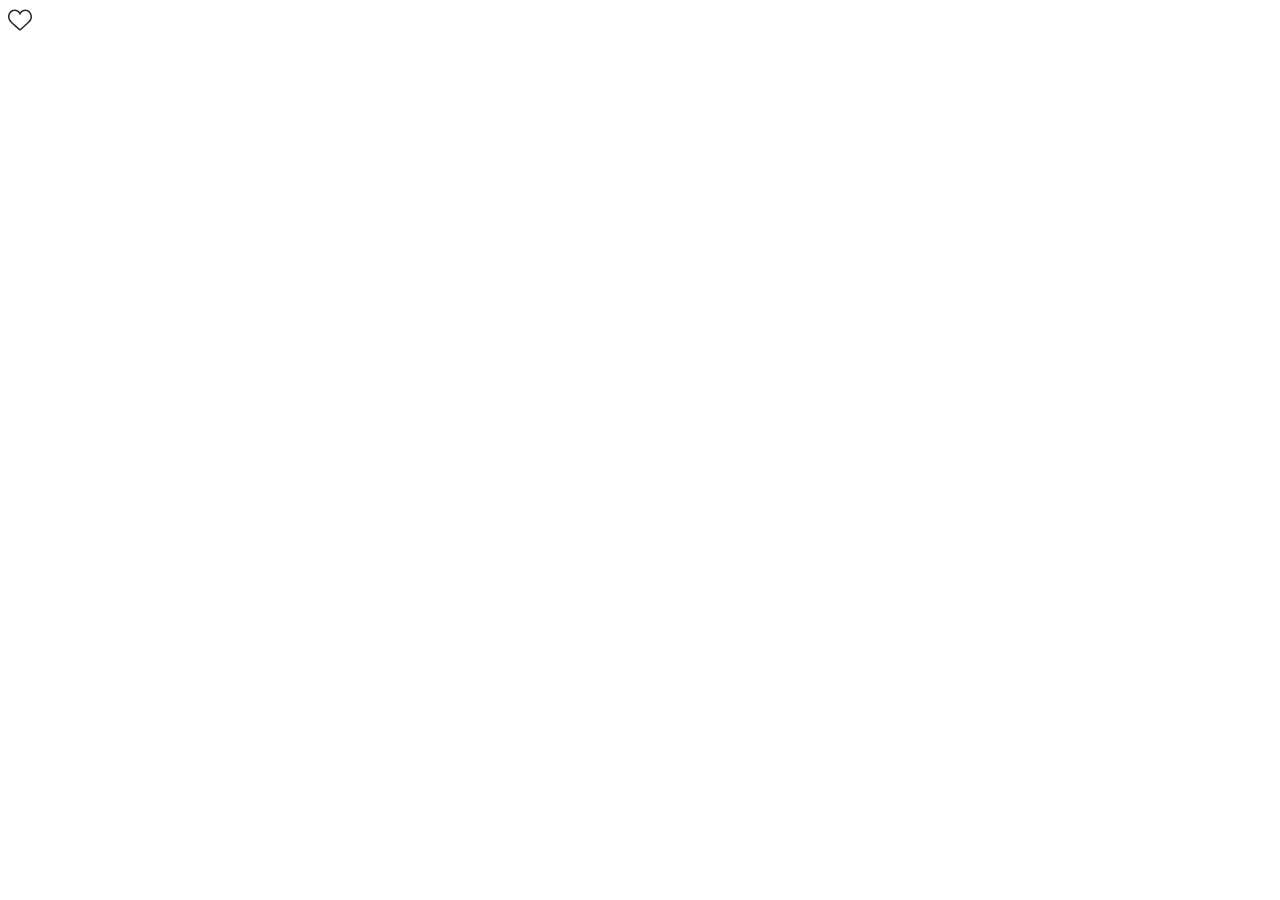
==== playground/index.html @ e2efa11e "인스타그램 라이브러리 구현" ====
<!DOCTYPE html>
<html>
  <head>
    <title>playground</title>
  </head>
  <body>
    <div id="root"></div>
    <script src="../library/instagram.js"></script>
    <script src="./index.js"></script>
  </body>
</html>
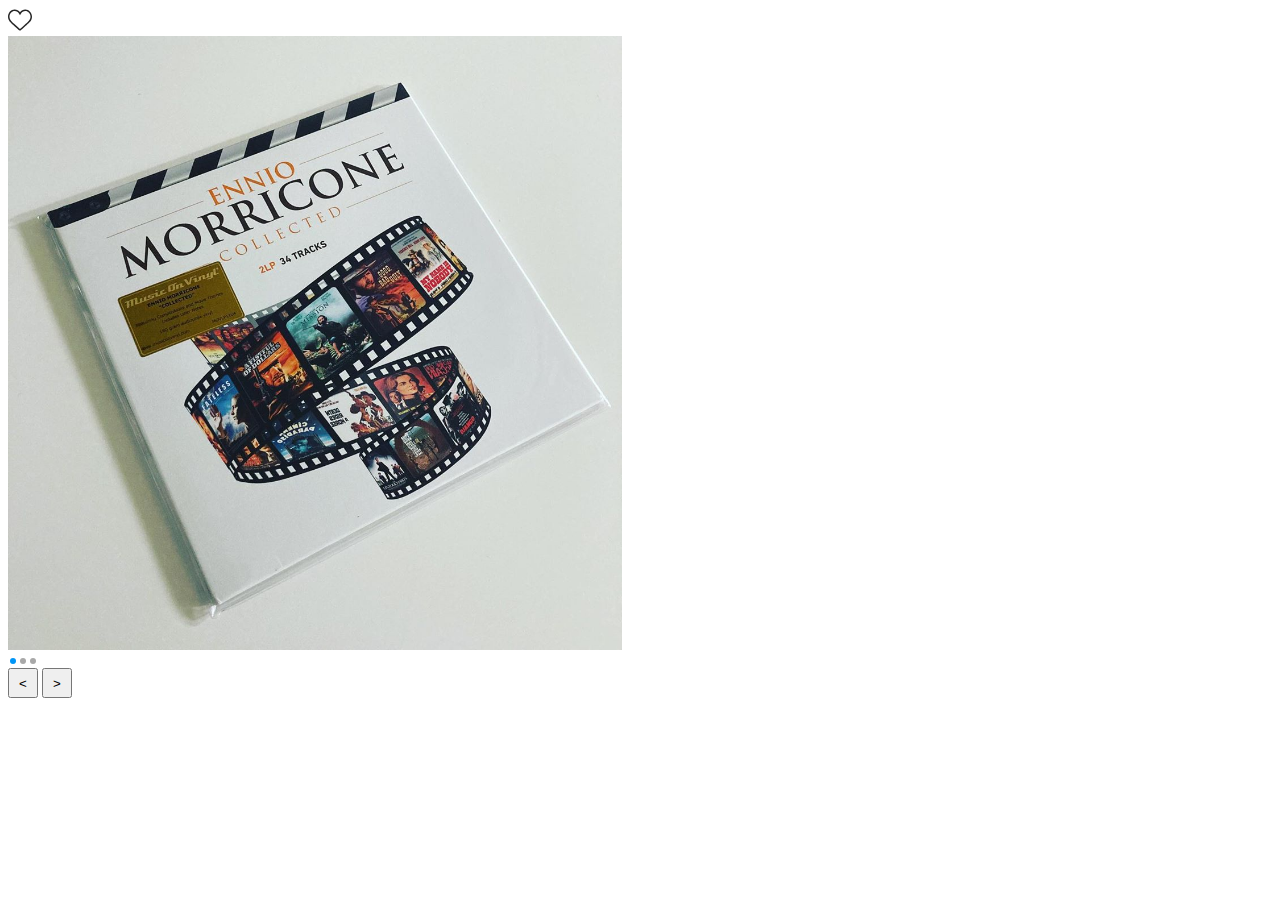
==== commit b81ea668: "인스타그램 라이브러리 - 이미지 슬라이드 구현" ====
--- a/playground/index.html
+++ b/playground/index.html
@@ -2,6 +2,7 @@
 <html>
   <head>
     <title>playground</title>
+    <link type="text/css" rel="stylesheet" href="./index.css" />
   </head>
   <body>
     <div id="root"></div>
--- a/playground/index.css
+++ b/playground/index.css
@@ -0,0 +1,47 @@
+ul,
+li {
+  list-style: none;
+  padding: 0;
+  margin: 0;
+}
+
+.images-wrap {
+  width: 614px;
+  height: 614px;
+  overflow: hidden;
+}
+.images-wrap ul {
+}
+.images-wrap img {
+  width: 614px;
+}
+
+.images-wrap ul {
+  font-size: 0;
+  transition: all 0.3s ease-out;
+}
+
+.images-wrap ul li {
+  display: inline-block;
+}
+
+.indicator span {
+  display: inline-block;
+  width: 6px;
+  height: 6px;
+  margin: 0 2px;
+  background: #a8a8a8;
+  border-radius: 50%;
+}
+
+.indicator span.on {
+  background: #0095f6;
+}
+
+.navigation {
+}
+
+.navigation button {
+  width: 30px;
+  height: 30px;
+}
